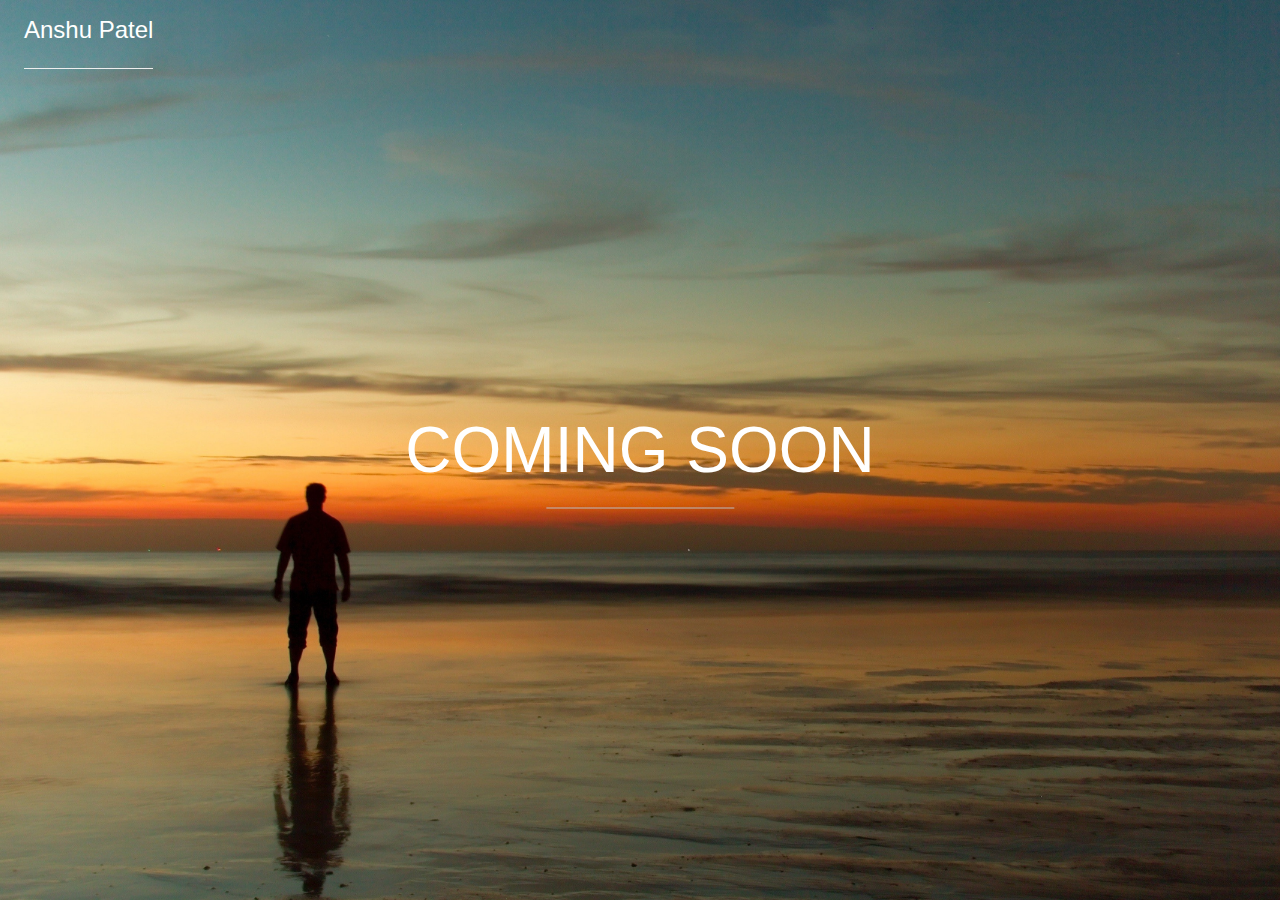
==== index.html @ 8e009907 "Portfolio Coming Soon" ====
<!DOCTYPE html>
<html>
<title>Anshu's Portfolio</title>
<meta charset="UTF-8">
<meta name="viewport" content="width=device-width, initial-scale=1">
<link rel="stylesheet" href="link1.css">
<link rel="stylesheet" href="link2.css">
<style>
body,h1 {font-family: "Raleway", sans-serif}
body, html {height: 100%}
.bgimg {
    background-image: url('port.jpg');
    min-height: 100%;
    background-position: center;
    background-size: cover;
}
</style>
<body>

<div class="bgimg w3-display-container w3-animate-opacity w3-text-white">
  <div class="w3-display-topleft w3-padding-large w3-xlarge">
    Anshu Patel<hr>
  </div>
  <div class="w3-display-middle">
    <h1 class="w3-jumbo w3-animate-top">COMING SOON</h1>
    <hr class="w3-border-grey" style="margin:auto;width:40%">
  </div>
</div>

</body>
</html>
---- link1.css ----
/* W3.CSS 4.04 Apr 2017 by Jan Egil and Borge Refsnes */
.html{
    box-sizing:border-box
}*,
*:before,*:after{box-sizing:inherit}
/* Extract from normalize.css by Nicolas Gallagher and Jonathan Neal git.io/normalize */
.html{
    -ms-text-size-adjust:100%;
    -webkit-text-size-adjust:100%
}
body{
    margin:0
}
article,aside,details,figcaption,figure,footer,header,main,menu,nav,section,summary{display:block}
audio,canvas,progress,video{display:inline-block}progress{vertical-align:baseline}
audio:not([controls]){display:none;height:0}[hidden],template{display:none}
a{background-color:transparent;-webkit-text-decoration-skip:objects}
a:active,a:hover{outline-width:0}abbr[title]{border-bottom:none;text-decoration:underline;text-decoration:underline dotted}
dfn{font-style:italic}mark{background:#ff0;color:#000}
small{font-size:80%}sub,sup{font-size:75%;line-height:0;position:relative;vertical-align:baseline}
sub{bottom:-0.25em}sup{top:-0.5em}figure{margin:1em 40px}img{border-style:none}svg:not(:root){overflow:hidden}
code,kbd,pre,samp{font-family:monospace,monospace;font-size:1em}hr{box-sizing:content-box;height:0;overflow:visible}
button,input,select,textarea{font:inherit;margin:0}optgroup{font-weight:bold}
button,input{overflow:visible}button,select{text-transform:none}
button,html [type=button],[type=reset],[type=submit]{-webkit-appearance:button}
button::-moz-focus-inner, [type=button]::-moz-focus-inner, [type=reset]::-moz-focus-inner, [type=submit]::-moz-focus-inner{border-style:none;padding:0}
button:-moz-focusring, [type=button]:-moz-focusring, [type=reset]:-moz-focusring, [type=submit]:-moz-focusring{outline:1px dotted ButtonText}
fieldset{border:1px solid #c0c0c0;margin:0 2px;padding:.35em .625em .75em}
legend{color:inherit;display:table;max-width:100%;padding:0;white-space:normal}textarea{overflow:auto}
[type=checkbox],[type=radio]{padding:0}
[type=number]::-webkit-inner-spin-button,[type=number]::-webkit-outer-spin-button{height:auto}
[type=search]{-webkit-appearance:textfield;outline-offset:-2px}
[type=search]::-webkit-search-cancel-button,[type=search]::-webkit-search-decoration{-webkit-appearance:none}
::-webkit-input-placeholder{color:inherit;opacity:0.54}
::-webkit-file-upload-button{-webkit-appearance:button;font:inherit}
/* End extract */
html,body{font-family:Verdana,sans-serif;font-size:15px;line-height:1.5}html{overflow-x:hidden}
.h1{font-size:36px}h2{font-size:30px}h3{font-size:24px}h4{font-size:20px}h5{font-size:18px}h6{font-size:16px}.w3-serif{font-family:serif}
h1,h2,h3,h4,h5,h6{font-family:"Segoe UI",Arial,sans-serif;font-weight:400;margin:10px 0}.w3-wide{letter-spacing:4px}
hr{border:0;border-top:1px solid #eee;margin:20px 0}
.w3-image{max-width:100%;height:auto}img{margin-bottom:-5px}a{color:inherit}
.w3-table,.w3-table-all{border-collapse:collapse;border-spacing:0;width:100%;display:table}.w3-table-all{border:1px solid #ccc}
.w3-bordered tr,.w3-table-all tr{border-bottom:1px solid #ddd}.w3-striped tbody tr:nth-child(even){background-color:#f1f1f1}
.w3-table-all tr:nth-child(odd){background-color:#fff}.w3-table-all tr:nth-child(even){background-color:#f1f1f1}
.w3-hoverable tbody tr:hover,.w3-ul.w3-hoverable li:hover{background-color:#ccc}.w3-centered tr th,.w3-centered tr td{text-align:center}
.w3-table td,.w3-table th,.w3-table-all td,.w3-table-all th{padding:8px 8px;display:table-cell;text-align:left;vertical-align:top}
.w3-table th:first-child,.w3-table td:first-child,.w3-table-all th:first-child,.w3-table-all td:first-child{padding-left:16px}
.w3-btn,.w3-button{border:none;display:inline-block;outline:0;padding:8px 16px;vertical-align:middle;overflow:hidden;text-decoration:none;color:inherit;background-color:inherit;text-align:center;cursor:pointer;white-space:nowrap}
.w3-btn:hover{box-shadow:0 8px 16px 0 rgba(0,0,0,0.2),0 6px 20px 0 rgba(0,0,0,0.19)}
.w3-btn,.w3-button{-webkit-touch-callout:none;-webkit-user-select:none;-khtml-user-select:none;-moz-user-select:none;-ms-user-select:none;user-select:none}   
.w3-disabled,.w3-btn:disabled,.w3-button:disabled{cursor:not-allowed;opacity:0.3}.w3-disabled *,:disabled *{pointer-events:none}
.w3-btn.w3-disabled:hover,.w3-btn:disabled:hover{box-shadow:none}
.w3-badge,.w3-tag{background-color:#000;color:#fff;display:inline-block;padding-left:8px;padding-right:8px;text-align:center}.w3-badge{border-radius:50%}
.w3-ul{list-style-type:none;padding:0;margin:0}.w3-ul li{padding:8px 16px;border-bottom:1px solid #ddd}.w3-ul li:last-child{border-bottom:none}
.w3-tooltip,.w3-display-container{position:relative}.w3-tooltip .w3-text{display:none}.w3-tooltip:hover .w3-text{display:inline-block}
.w3-ripple:active{opacity:0.5}.w3-ripple{transition:opacity 0s}
.w3-input{padding:8px;display:block;border:none;border-bottom:1px solid #ccc;width:100%}
.w3-select{padding:9px 0;width:100%;border:none;border-bottom:1px solid #ccc}
.w3-dropdown-click,.w3-dropdown-hover{position:relative;display:inline-block;cursor:pointer}
.w3-dropdown-hover:hover .w3-dropdown-content{display:block;z-index:1}
.w3-dropdown-hover:first-child,.w3-dropdown-click:hover{background-color:#ccc;color:#000}
.w3-dropdown-hover:hover > .w3-button:first-child,.w3-dropdown-click:hover > .w3-button:first-child{background-color:#ccc;color:#000}
.w3-dropdown-content{cursor:auto;color:#000;background-color:#fff;display:none;position:absolute;min-width:160px;margin:0;padding:0}
.w3-check,.w3-radio{width:24px;height:24px;position:relative;top:6px}
.w3-sidebar{height:100%;width:200px;background-color:#fff;position:fixed!important;z-index:1;overflow:auto}
.w3-bar-block .w3-dropdown-hover,.w3-bar-block .w3-dropdown-click{width:100%}
.w3-bar-block .w3-dropdown-hover .w3-dropdown-content,.w3-bar-block .w3-dropdown-click .w3-dropdown-content{min-width:100%}
.w3-bar-block .w3-dropdown-hover .w3-button,.w3-bar-block .w3-dropdown-click .w3-button{width:100%;text-align:left;padding:8px 16px}
.w3-main,#main{transition:margin-left .4s}
.w3-modal{z-index:3;display:none;padding-top:100px;position:fixed;left:0;top:0;width:100%;height:100%;overflow:auto;background-color:rgb(0,0,0);background-color:rgba(0,0,0,0.4)}
.w3-modal-content{margin:auto;background-color:#fff;position:relative;padding:0;outline:0;width:600px}
.w3-bar{width:100%;overflow:hidden}.w3-center .w3-bar{display:inline-block;width:auto}
.w3-bar .w3-bar-item{padding:8px 16px;float:left;width:auto;border:none;outline:none;display:block}
.w3-bar .w3-dropdown-hover,.w3-bar .w3-dropdown-click{position:static;float:left}
.w3-bar .w3-button{white-space:normal}
.w3-bar-block .w3-bar-item{width:100%;display:block;padding:8px 16px;text-align:left;border:none;outline:none;white-space:normal;float:none}
.w3-bar-block.w3-center .w3-bar-item{text-align:center}.w3-block{display:block;width:100%}
.w3-responsive{overflow-x:auto}
.w3-container:after,.w3-container:before,.w3-panel:after,.w3-panel:before,.w3-row:after,.w3-row:before,.w3-row-padding:after,.w3-row-padding:before,
.w3-cell-row:before,.w3-cell-row:after,.w3-clear:after,.w3-clear:before,.w3-bar:before,.w3-bar:after{content:"";display:table;clear:both}
.w3-col,.w3-half,.w3-third,.w3-twothird,.w3-threequarter,.w3-quarter{float:left;width:100%}
.w3-col.s1{width:8.33333%}.w3-col.s2{width:16.66666%}.w3-col.s3{width:24.99999%}.w3-col.s4{width:33.33333%}
.w3-col.s5{width:41.66666%}.w3-col.s6{width:49.99999%}.w3-col.s7{width:58.33333%}.w3-col.s8{width:66.66666%}
.w3-col.s9{width:74.99999%}.w3-col.s10{width:83.33333%}.w3-col.s11{width:91.66666%}.w3-col.s12{width:99.99999%}
@media (min-width:601px){.w3-col.m1{width:8.33333%}.w3-col.m2{width:16.66666%}.w3-col.m3,.w3-quarter{width:24.99999%}.w3-col.m4,.w3-third{width:33.33333%}
.w3-col.m5{width:41.66666%}.w3-col.m6,.w3-half{width:49.99999%}.w3-col.m7{width:58.33333%}.w3-col.m8,.w3-twothird{width:66.66666%}
.w3-col.m9,.w3-threequarter{width:74.99999%}.w3-col.m10{width:83.33333%}.w3-col.m11{width:91.66666%}.w3-col.m12{width:99.99999%}}
@media (min-width:993px){.w3-col.l1{width:8.33333%}.w3-col.l2{width:16.66666%}.w3-col.l3{width:24.99999%}.w3-col.l4{width:33.33333%}
.w3-col.l5{width:41.66666%}.w3-col.l6{width:49.99999%}.w3-col.l7{width:58.33333%}.w3-col.l8{width:66.66666%}
.w3-col.l9{width:74.99999%}.w3-col.l10{width:83.33333%}.w3-col.l11{width:91.66666%}.w3-col.l12{width:99.99999%}}
.w3-content{max-width:980px;margin:auto}.w3-rest{overflow:hidden}
.w3-cell-row{display:table;width:100%}.w3-cell{display:table-cell}
.w3-cell-top{vertical-align:top}.w3-cell-middle{vertical-align:middle}.w3-cell-bottom{vertical-align:bottom}
.w3-hide{display:none!important}.w3-show-block,.w3-show{display:block!important}.w3-show-inline-block{display:inline-block!important}
@media (max-width:600px){.w3-modal-content{margin:0 10px;width:auto!important}.w3-modal{padding-top:30px}
.w3-dropdown-hover.w3-mobile .w3-dropdown-content,.w3-dropdown-click.w3-mobile .w3-dropdown-content{position:relative}	
.w3-hide-small{display:none!important}.w3-mobile{display:block;width:100%!important}.w3-bar-item.w3-mobile,.w3-dropdown-hover.w3-mobile,.w3-dropdown-click.w3-mobile{text-align:center}
.w3-dropdown-hover.w3-mobile,.w3-dropdown-hover.w3-mobile .w3-btn,.w3-dropdown-hover.w3-mobile .w3-button,.w3-dropdown-click.w3-mobile,.w3-dropdown-click.w3-mobile .w3-btn,.w3-dropdown-click.w3-mobile .w3-button{width:100%}}
@media (max-width:768px){.w3-modal-content{width:500px}.w3-modal{padding-top:50px}}
@media (min-width:993px){.w3-modal-content{width:900px}.w3-hide-large{display:none!important}.w3-sidebar.w3-collapse{display:block!important}}
@media (max-width:992px) and (min-width:601px){.w3-hide-medium{display:none!important}}
@media (max-width:992px){.w3-sidebar.w3-collapse{display:none}.w3-main{margin-left:0!important;margin-right:0!important}}
.w3-top,.w3-bottom{position:fixed;width:100%;z-index:1}.w3-top{top:0}.w3-bottom{bottom:0}
.w3-overlay{position:fixed;display:none;width:100%;height:100%;top:0;left:0;right:0;bottom:0;background-color:rgba(0,0,0,0.5);z-index:2}
.w3-display-topleft{position:absolute;left:0;top:0}.w3-display-topright{position:absolute;right:0;top:0}
.w3-display-bottomleft{position:absolute;left:0;bottom:0}.w3-display-bottomright{position:absolute;right:0;bottom:0}
.w3-display-middle{position:absolute;top:50%;left:50%;transform:translate(-50%,-50%);-ms-transform:translate(-50%,-50%)}
.w3-display-left{position:absolute;top:50%;left:0%;transform:translate(0%,-50%);-ms-transform:translate(-0%,-50%)}
.w3-display-right{position:absolute;top:50%;right:0%;transform:translate(0%,-50%);-ms-transform:translate(0%,-50%)}
.w3-display-topmiddle{position:absolute;left:50%;top:0;transform:translate(-50%,0%);-ms-transform:translate(-50%,0%)}
.w3-display-bottommiddle{position:absolute;left:50%;bottom:0;transform:translate(-50%,0%);-ms-transform:translate(-50%,0%)}
.w3-display-container:hover .w3-display-hover{display:block}.w3-display-container:hover span.w3-display-hover{display:inline-block}.w3-display-hover{display:none}
.w3-display-position{position:absolute}
.w3-circle{border-radius:50%}
.w3-round-small{border-radius:2px}.w3-round,.w3-round-medium{border-radius:4px}.w3-round-large{border-radius:8px}.w3-round-xlarge{border-radius:16px}.w3-round-xxlarge{border-radius:32px}
.w3-row-padding,.w3-row-padding>.w3-half,.w3-row-padding>.w3-third,.w3-row-padding>.w3-twothird,.w3-row-padding>.w3-threequarter,.w3-row-padding>.w3-quarter,.w3-row-padding>.w3-col{padding:0 8px}
.w3-container,.w3-panel{padding:0.01em 16px}.w3-panel{margin-top:16px;margin-bottom:16px}
.w3-code,.w3-codespan{font-family:Consolas,"courier new";font-size:16px}
.w3-code{width:auto;background-color:#fff;padding:8px 12px;border-left:4px solid #4CAF50;word-wrap:break-word}
.w3-codespan{color:crimson;background-color:#f1f1f1;padding-left:4px;padding-right:4px;font-size:110%}
.w3-card,.w3-card-2{box-shadow:0 2px 5px 0 rgba(0,0,0,0.16),0 2px 10px 0 rgba(0,0,0,0.12)}
.w3-card-4,.w3-hover-shadow:hover{box-shadow:0 4px 10px 0 rgba(0,0,0,0.2),0 4px 20px 0 rgba(0,0,0,0.19)}
.w3-spin{animation:w3-spin 2s infinite linear}@keyframes w3-spin{0%{transform:rotate(0deg)}100%{transform:rotate(359deg)}}
.w3-animate-fading{animation:fading 10s infinite}@keyframes fading{0%{opacity:0}50%{opacity:1}100%{opacity:0}}
.w3-animate-opacity{animation:opac 0.8s}@keyframes opac{from{opacity:0} to{opacity:1}}
.w3-animate-top{position:relative;animation:animatetop 0.4s}@keyframes animatetop{from{top:-300px;opacity:0} to{top:0;opacity:1}}
.w3-animate-left{position:relative;animation:animateleft 0.4s}@keyframes animateleft{from{left:-300px;opacity:0} to{left:0;opacity:1}}
.w3-animate-right{position:relative;animation:animateright 0.4s}@keyframes animateright{from{right:-300px;opacity:0} to{right:0;opacity:1}}
.w3-animate-bottom{position:relative;animation:animatebottom 0.4s}@keyframes animatebottom{from{bottom:-300px;opacity:0} to{bottom:0;opacity:1}}
.w3-animate-zoom {animation:animatezoom 0.6s}@keyframes animatezoom{from{transform:scale(0)} to{transform:scale(1)}}
.w3-animate-input{transition:width 0.4s ease-in-out}.w3-animate-input:focus{width:100%!important}
.w3-opacity,.w3-hover-opacity:hover{opacity:0.60}.w3-opacity-off,.w3-hover-opacity-off:hover{opacity:1}
.w3-opacity-max{opacity:0.25}.w3-opacity-min{opacity:0.75}
.w3-greyscale-max,.w3-grayscale-max,.w3-hover-greyscale:hover,.w3-hover-grayscale:hover{filter:grayscale(100%)}
.w3-greyscale,.w3-grayscale{filter:grayscale(75%)}.w3-greyscale-min,.w3-grayscale-min{filter:grayscale(50%)}
.w3-sepia{filter:sepia(75%)}.w3-sepia-max,.w3-hover-sepia:hover{filter:sepia(100%)}.w3-sepia-min{filter:sepia(50%)}
.w3-tiny{font-size:10px!important}.w3-small{font-size:12px!important}.w3-medium{font-size:15px!important}.w3-large{font-size:18px!important}
.w3-xlarge{font-size:24px!important}.w3-xxlarge{font-size:36px!important}.w3-xxxlarge{font-size:48px!important}.w3-jumbo{font-size:64px!important}
.w3-left-align{text-align:left!important}.w3-right-align{text-align:right!important}.w3-justify{text-align:justify!important}.w3-center{text-align:center!important}
.w3-border-0{border:0!important}.w3-border{border:1px solid #ccc!important}
.w3-border-top{border-top:1px solid #ccc!important}.w3-border-bottom{border-bottom:1px solid #ccc!important}
.w3-border-left{border-left:1px solid #ccc!important}.w3-border-right{border-right:1px solid #ccc!important}
.w3-topbar{border-top:6px solid #ccc!important}.w3-bottombar{border-bottom:6px solid #ccc!important}
.w3-leftbar{border-left:6px solid #ccc!important}.w3-rightbar{border-right:6px solid #ccc!important}
.w3-section,.w3-code{margin-top:16px!important;margin-bottom:16px!important}
.w3-margin{margin:16px!important}.w3-margin-top{margin-top:16px!important}.w3-margin-bottom{margin-bottom:16px!important}
.w3-margin-left{margin-left:16px!important}.w3-margin-right{margin-right:16px!important}
.w3-padding-small{padding:4px 8px!important}.w3-padding{padding:8px 16px!important}.w3-padding-large{padding:12px 24px!important}
.w3-padding-16{padding-top:16px!important;padding-bottom:16px!important}.w3-padding-24{padding-top:24px!important;padding-bottom:24px!important}
.w3-padding-32{padding-top:32px!important;padding-bottom:32px!important}.w3-padding-48{padding-top:48px!important;padding-bottom:48px!important}
.w3-padding-64{padding-top:64px!important;padding-bottom:64px!important}
.w3-left{float:left!important}.w3-right{float:right!important}
.w3-button:hover{color:#000!important;background-color:#ccc!important}
.w3-transparent,.w3-hover-none:hover{background-color:transparent!important}
.w3-hover-none:hover{box-shadow:none!important}
/* Colors */
.w3-amber,.w3-hover-amber:hover{color:#000!important;background-color:#ffc107!important}
.w3-aqua,.w3-hover-aqua:hover{color:#000!important;background-color:#00ffff!important}
.w3-blue,.w3-hover-blue:hover{color:#fff!important;background-color:#2196F3!important}
.w3-light-blue,.w3-hover-light-blue:hover{color:#000!important;background-color:#87CEEB!important}
.w3-brown,.w3-hover-brown:hover{color:#fff!important;background-color:#795548!important}
.w3-cyan,.w3-hover-cyan:hover{color:#000!important;background-color:#00bcd4!important}
.w3-blue-grey,.w3-hover-blue-grey:hover,.w3-blue-gray,.w3-hover-blue-gray:hover{color:#fff!important;background-color:#607d8b!important}
.w3-green,.w3-hover-green:hover{color:#fff!important;background-color:#4CAF50!important}
.w3-light-green,.w3-hover-light-green:hover{color:#000!important;background-color:#8bc34a!important}
.w3-indigo,.w3-hover-indigo:hover{color:#fff!important;background-color:#3f51b5!important}
.w3-khaki,.w3-hover-khaki:hover{color:#000!important;background-color:#f0e68c!important}
.w3-lime,.w3-hover-lime:hover{color:#000!important;background-color:#cddc39!important}
.w3-orange,.w3-hover-orange:hover{color:#000!important;background-color:#ff9800!important}
.w3-deep-orange,.w3-hover-deep-orange:hover{color:#fff!important;background-color:#ff5722!important}
.w3-pink,.w3-hover-pink:hover{color:#fff!important;background-color:#e91e63!important}
.w3-purple,.w3-hover-purple:hover{color:#fff!important;background-color:#9c27b0!important}
.w3-deep-purple,.w3-hover-deep-purple:hover{color:#fff!important;background-color:#673ab7!important}
.w3-red,.w3-hover-red:hover{color:#fff!important;background-color:#f44336!important}
.w3-sand,.w3-hover-sand:hover{color:#000!important;background-color:#fdf5e6!important}
.w3-teal,.w3-hover-teal:hover{color:#fff!important;background-color:#009688!important}
.w3-yellow,.w3-hover-yellow:hover{color:#000!important;background-color:#ffeb3b!important}
.w3-white,.w3-hover-white:hover{color:#000!important;background-color:#fff!important}
.w3-black,.w3-hover-black:hover{color:#fff!important;background-color:#000!important}
.w3-grey,.w3-hover-grey:hover,.w3-gray,.w3-hover-gray:hover{color:#000!important;background-color:#bbb!important}
.w3-light-grey,.w3-hover-light-grey:hover,.w3-light-gray,.w3-hover-light-gray:hover{color:#000!important;background-color:#f1f1f1!important}
.w3-dark-grey,.w3-hover-dark-grey:hover,.w3-dark-gray,.w3-hover-dark-gray:hover{color:#fff!important;background-color:#616161!important}
.w3-pale-red,.w3-hover-pale-red:hover{color:#000!important;background-color:#ffdddd!important}
.w3-pale-green,.w3-hover-pale-green:hover{color:#000!important;background-color:#ddffdd!important}
.w3-pale-yellow,.w3-hover-pale-yellow:hover{color:#000!important;background-color:#ffffcc!important}
.w3-pale-blue,.w3-hover-pale-blue:hover{color:#000!important;background-color:#ddffff!important}
.w3-text-red,.w3-hover-text-red:hover{color:#f44336!important}
.w3-text-green,.w3-hover-text-green:hover{color:#4CAF50!important}
.w3-text-blue,.w3-hover-text-blue:hover{color:#2196F3!important}
.w3-text-yellow,.w3-hover-text-yellow:hover{color:#ffeb3b!important}
.w3-text-white,.w3-hover-text-white:hover{color:#fff!important}
.w3-text-black,.w3-hover-text-black:hover{color:#000!important}
.w3-text-grey,.w3-hover-text-grey:hover,.w3-text-gray,.w3-hover-text-gray:hover{color:#757575!important}
.w3-text-amber{color:#ffc107!important}
.w3-text-aqua{color:#00ffff!important}
.w3-text-light-blue{color:#87CEEB!important}
.w3-text-brown{color:#795548!important}
.w3-text-cyan{color:#00bcd4!important}
.w3-text-blue-grey,.w3-text-blue-gray{color:#607d8b!important}
.w3-text-light-green{color:#8bc34a!important}
.w3-text-indigo{color:#3f51b5!important}
.w3-text-khaki{color:#b4aa50!important}
.w3-text-lime{color:#cddc39!important}
.w3-text-orange{color:#ff9800!important}
.w3-text-deep-orange{color:#ff5722!important}
.w3-text-pink{color:#e91e63!important}
.w3-text-purple{color:#9c27b0!important}
.w3-text-deep-purple{color:#673ab7!important}
.w3-text-sand{color:#fdf5e6!important}
.w3-text-teal{color:#009688!important}
.w3-text-light-grey,.w3-hover-text-light-grey:hover,.w3-text-light-gray,.w3-hover-text-light-gray:hover{color:#f1f1f1!important}
.w3-text-dark-grey,.w3-hover-text-dark-grey:hover,.w3-text-dark-gray,.w3-hover-text-dark-gray:hover{color:#3a3a3a!important}
.w3-border-red,.w3-hover-border-red:hover{border-color:#f44336!important}
.w3-border-green,.w3-hover-border-green:hover{border-color:#4CAF50!important}
.w3-border-blue,.w3-hover-border-blue:hover{border-color:#2196F3!important}
.w3-border-yellow,.w3-hover-border-yellow:hover{border-color:#ffeb3b!important}
.w3-border-white,.w3-hover-border-white:hover{border-color:#fff!important}
.w3-border-black,.w3-hover-border-black:hover{border-color:#000!important}
.w3-border-grey,.w3-hover-border-grey:hover,.w3-border-gray,.w3-hover-border-gray:hover{border-color:#bbb!important}
---- link2.css ----
/* latin-ext */
.font-face {
  font-family: 'Raleway';
  font-style: normal;
  font-weight: 400;
  src: local('Raleway'), local('Raleway-Regular'), url(https://fonts.gstatic.com/s/raleway/v11/YZaO6llzOP57DpTBv2GnyFKPGs1ZzpMvnHX-7fPOuAc.woff2) format('woff2');
  unicode-range: U+0100-024F, U+1E00-1EFF, U+20A0-20AB, U+20AD-20CF, U+2C60-2C7F, U+A720-A7FF;
}
/* latin */
.font-face {
  font-family: 'Raleway';
  font-style: normal;
  font-weight: 400;
  src: local('Raleway'), local('Raleway-Regular'), url(https://fonts.gstatic.com/s/raleway/v11/QAUlVt1jXOgQavlW5wEfxQLUuEpTyoUstqEm5AMlJo4.woff2) format('woff2');
  unicode-range: U+0000-00FF, U+0131, U+0152-0153, U+02C6, U+02DA, U+02DC, U+2000-206F, U+2074, U+20AC, U+2212, U+2215;
}
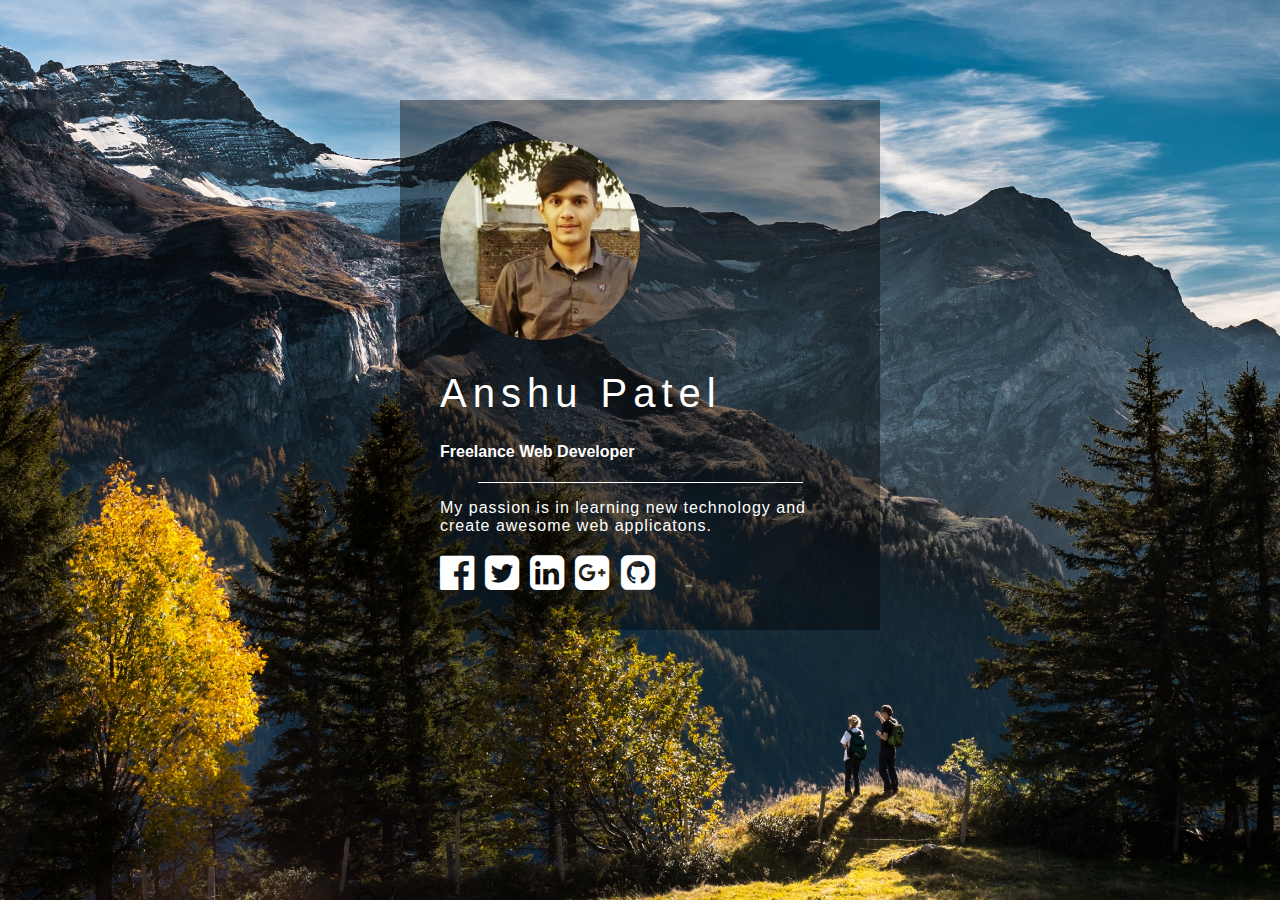
==== commit 457ae8dd: "Final touch" ====
--- a/index.html
+++ b/index.html
@@ -1,31 +1,27 @@
 <!DOCTYPE html>
 <html>
-<title>Anshu's Portfolio</title>
-<meta charset="UTF-8">
-<meta name="viewport" content="width=device-width, initial-scale=1">
-<link rel="stylesheet" href="link1.css">
-<link rel="stylesheet" href="link2.css">
-<style>
-body,h1 {font-family: "Raleway", sans-serif}
-body, html {height: 100%}
-.bgimg {
-    background-image: url('port.jpg');
-    min-height: 100%;
-    background-position: center;
-    background-size: cover;
-}
-</style>
+<head>
+	<title>Anshu Patel</title>
+	<link rel="stylesheet" type="text/css" href="css/style.css">
+	<link href="https://maxcdn.bootstrapcdn.com/font-awesome/4.7.0/css/font-awesome.min.css" rel="stylesheet" integrity="sha384-wvfXpqpZZVQGK6TAh5PVlGOfQNHSoD2xbE+QkPxCAFlNEevoEH3Sl0sibVcOQVnN" crossorigin="anonymous">
+</head>
 <body>
+	<div class="prof-box">
+		<img src="images/pro.jpg" class="pro-pic">
+		<h1>Anshu Patel</h1>
+		<h4>Freelance Web Developer</h4>
 
-<div class="bgimg w3-display-container w3-animate-opacity w3-text-white">
-  <div class="w3-display-topleft w3-padding-large w3-xlarge">
-    Anshu Patel<hr>
-  </div>
-  <div class="w3-display-middle">
-    <h1 class="w3-jumbo w3-animate-top">COMING SOON</h1>
-    <hr class="w3-border-grey" style="margin:auto;width:40%">
-  </div>
-</div>
+		<div class="line-break"></div>
 
+		<p>My passion is in learning new technology and create awesome web applicatons.</p>
+
+		<div class="social-icons">
+			<a href="https://www.facebook.com/andyptel"> <i class="fa fa-facebook-official" aria-hidden="true"></i></a>
+			<a href="https://twitter.com/patelanshu85"> <i class="fa fa-twitter-square" aria-hidden="true"></i></a>
+			<a href="https://www.linkedin.com/in/anshu-patel-739093113/"><i class="fa fa-linkedin-square" aria-hidden="true"></i></a>
+			<a href="https://plus.google.com/u/1/106709821915256454615"><i class="fa fa-google-plus-square" aria-hidden="true"></i></a>
+			<a href="https://github.com/ansh-ptel"><i class="fa fa-github-square" aria-hidden="true"></i></a>
+		</div>
+		</div>
 </body>
 </html>--- a/css/style.css
+++ b/css/style.css
@@ -0,0 +1,49 @@
+html { 
+  background: url(../images/background.jpg) no-repeat center center fixed; 
+  -webkit-background-size: cover;
+  -moz-background-size: cover;
+  -o-background-size: cover;
+  background-size: cover;
+  font-family: 'Helvetica Neue', sans-serif;
+}
+
+.prof-box{
+	width: 400px;
+	height: 450px;
+	background: rgba(0,0,0,0.4);
+	padding: 40px;
+	color: white;
+	margin: 0 auto;
+	margin-top: 100px;
+}
+
+.pro-pic{
+	border-radius: 50%;
+	height: 200px;
+	width: 200px;
+}	
+
+h1{
+	font-weight: 100;
+	letter-spacing: 6px;
+	font-size: 40px;
+}
+
+p{
+	font-weight: 200;
+	letter-spacing: 1px;
+}
+
+.social-icons{
+	font-size: 40px;
+}
+
+.social-icons a{
+	color: white;
+}
+
+.line-break{
+	width: 325px;
+	margin: 0 auto;
+	border-top: 1px solid white;
+}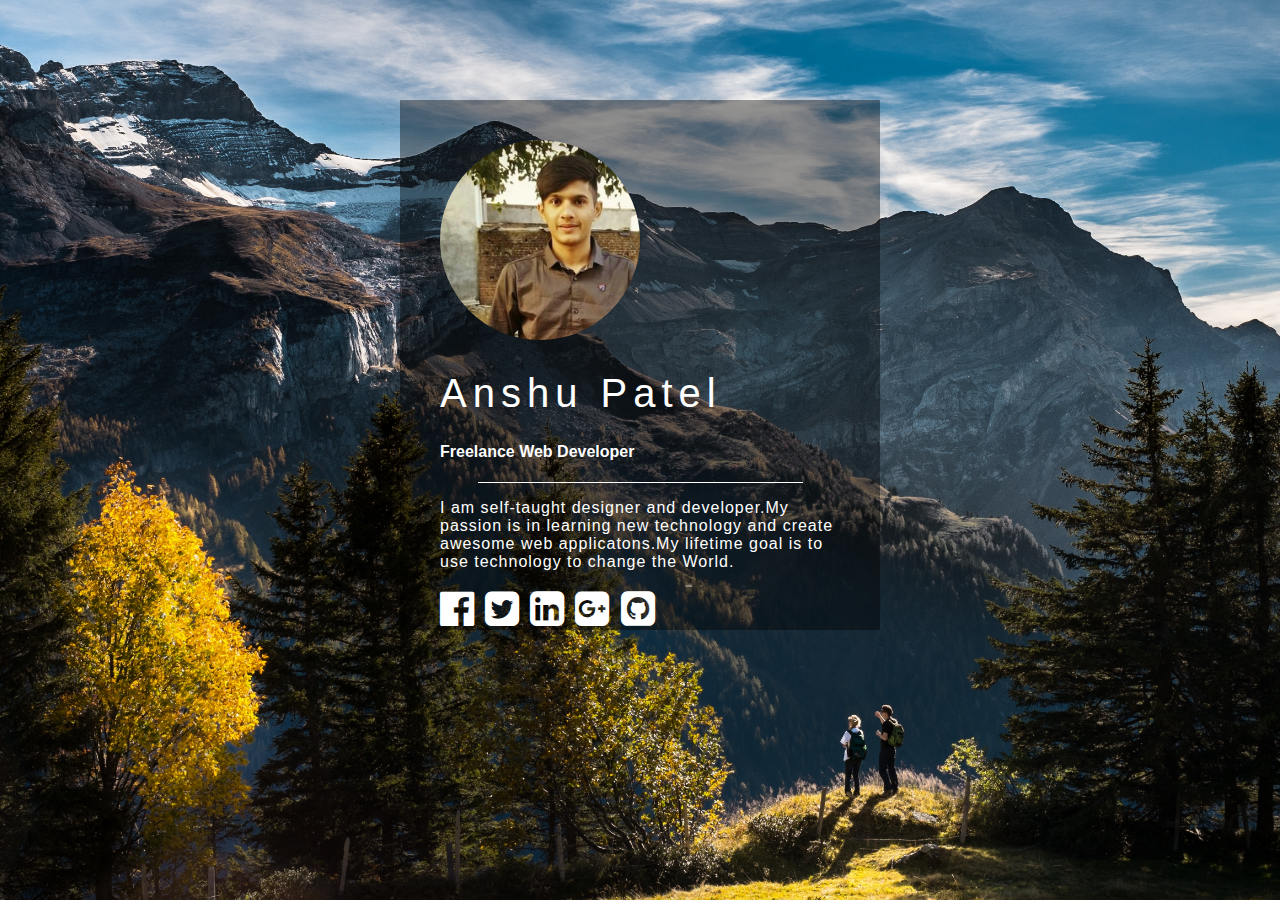
==== commit 125df51e: "Something changed into bio." ====
--- a/index.html
+++ b/index.html
@@ -13,7 +13,7 @@
 
 		<div class="line-break"></div>
 
-		<p>My passion is in learning new technology and create awesome web applicatons.</p>
+		<p>I am self-taught designer and developer.My passion is in learning new technology and create awesome web applicatons.My lifetime goal is to use technology to change the World.</p>
 
 		<div class="social-icons">
 			<a href="https://www.facebook.com/andyptel"> <i class="fa fa-facebook-official" aria-hidden="true"></i></a>
@@ -24,4 +24,4 @@
 		</div>
 		</div>
 </body>
-</html>+</html>
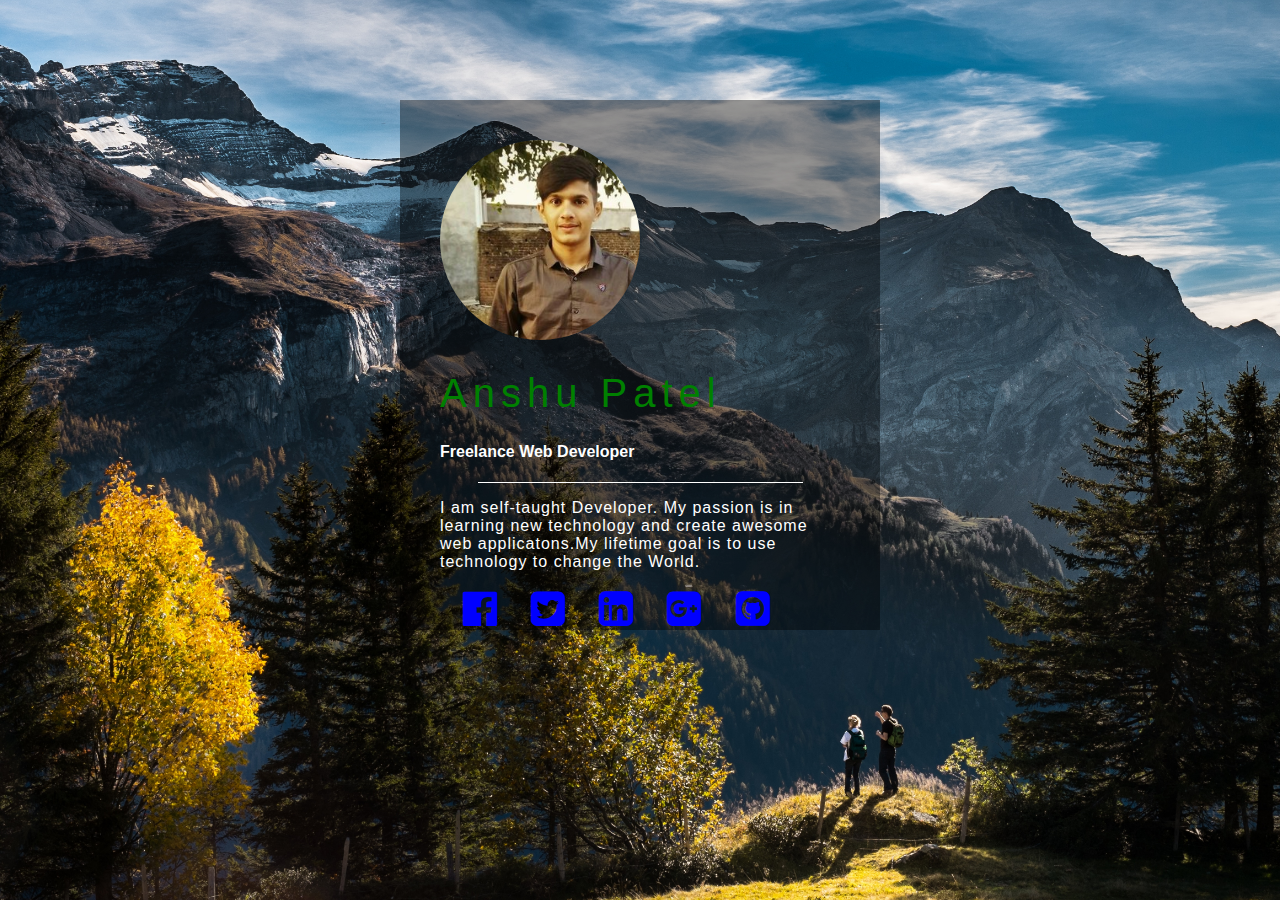
==== commit 56e23dee: "Icons and fonts updated" ====
--- a/index.html
+++ b/index.html
@@ -6,21 +6,22 @@
 	<link href="https://maxcdn.bootstrapcdn.com/font-awesome/4.7.0/css/font-awesome.min.css" rel="stylesheet" integrity="sha384-wvfXpqpZZVQGK6TAh5PVlGOfQNHSoD2xbE+QkPxCAFlNEevoEH3Sl0sibVcOQVnN" crossorigin="anonymous">
 </head>
 <body>
-	<div class="prof-box">
+	<div class="prof-box container">
 		<img src="images/pro.jpg" class="pro-pic">
 		<h1>Anshu Patel</h1>
 		<h4>Freelance Web Developer</h4>
 
 		<div class="line-break"></div>
 
-		<p>I am self-taught designer and developer.My passion is in learning new technology and create awesome web applicatons.My lifetime goal is to use technology to change the World.</p>
-
-		<div class="social-icons">
-			<a href="https://www.facebook.com/andyptel"> <i class="fa fa-facebook-official" aria-hidden="true"></i></a>
-			<a href="https://twitter.com/patelanshu85"> <i class="fa fa-twitter-square" aria-hidden="true"></i></a>
-			<a href="https://www.linkedin.com/in/anshu-patel-739093113/"><i class="fa fa-linkedin-square" aria-hidden="true"></i></a>
-			<a href="https://plus.google.com/u/1/106709821915256454615"><i class="fa fa-google-plus-square" aria-hidden="true"></i></a>
-			<a href="https://github.com/ansh-ptel"><i class="fa fa-github-square" aria-hidden="true"></i></a>
+		<p>I am self-taught Developer. My passion is in learning new technology and create awesome web applicatons.My lifetime goal is to use technology to change the World.</p>
+		<div class="row">
+		<div class="social-icons col-md-12">
+			<a href="https://www.facebook.com/andyptel" > <i class="fa fa-facebook-official" aria-hidden="true"></i></a>
+			<a href="https://twitter.com/patelanshu85" > <i class="fa fa-twitter-square" aria-hidden="true"></i></a>
+			<a href="https://www.linkedin.com/in/anshu-patel-739093113/" ><i class="fa fa-linkedin-square" aria-hidden="true"></i></a>
+			<a href="https://plus.google.com/u/1/106709821915256454615" ><i class="fa fa-google-plus-square" aria-hidden="true"></i></a>
+			<a href="https://github.com/ansh-ptel" ><i class="fa fa-github-square" aria-hidden="true"></i></a>
+		</div>
 		</div>
 		</div>
 </body>
--- a/css/style.css
+++ b/css/style.css
@@ -27,6 +27,7 @@
 	font-weight: 100;
 	letter-spacing: 6px;
 	font-size: 40px;
+	color: green;
 }
 
 p{
@@ -36,10 +37,12 @@
 
 .social-icons{
 	font-size: 40px;
+	
 }
 
 .social-icons a{
-	color: white;
+	color: blue;
+	margin-left:23px;
 }
 
 .line-break{
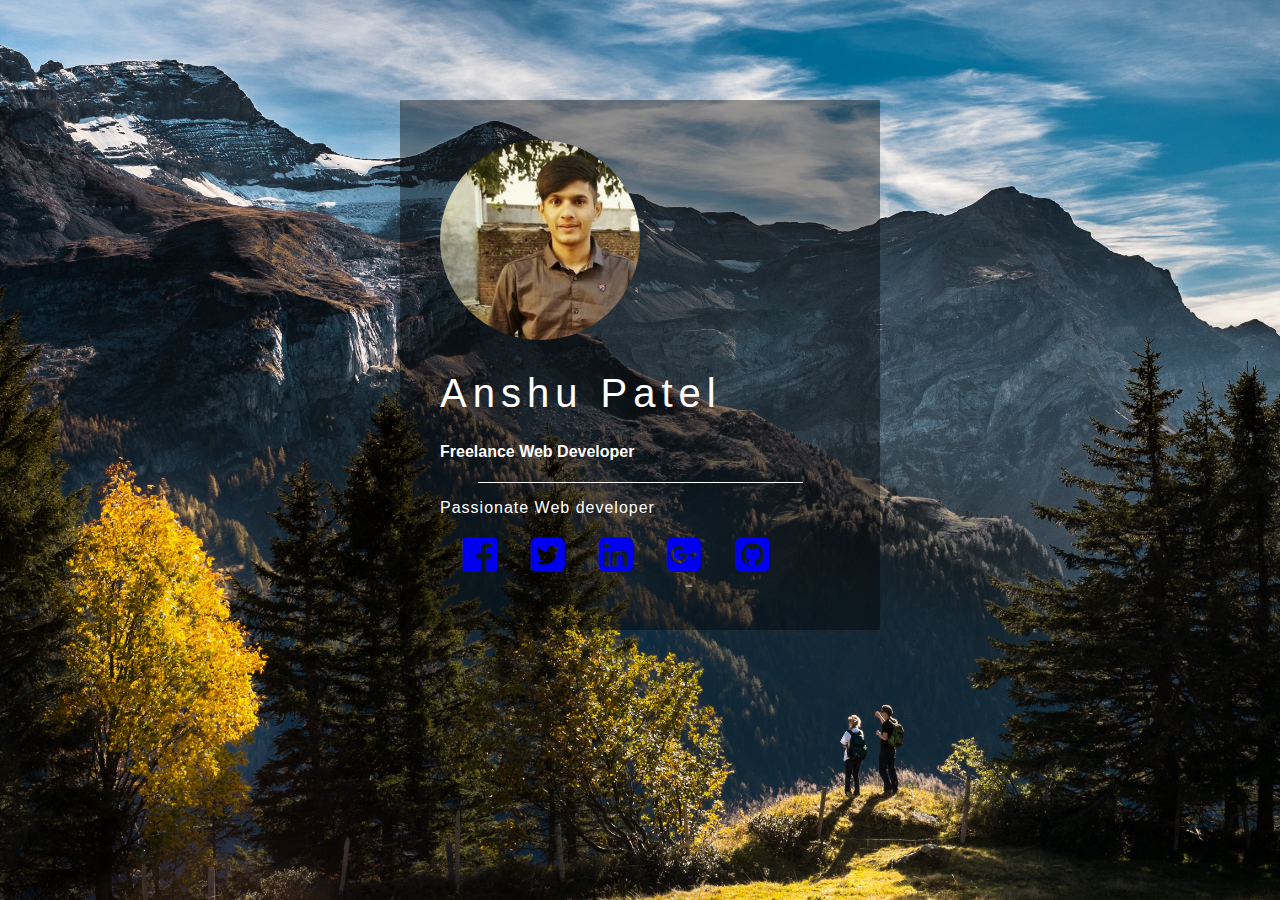
==== commit 2cecce5c: "Update index.html" ====
--- a/index.html
+++ b/index.html
@@ -13,7 +13,7 @@
 
 		<div class="line-break"></div>
 
-		<p>I am self-taught Developer. My passion is in learning new technology and create awesome web applicatons.My lifetime goal is to use technology to change the World.</p>
+		<p>Passionate Web developer</p>
 		<div class="row">
 		<div class="social-icons col-md-12">
 			<a href="https://www.facebook.com/andyptel" > <i class="fa fa-facebook-official" aria-hidden="true"></i></a>
--- a/css/style.css
+++ b/css/style.css
@@ -27,7 +27,6 @@
 	font-weight: 100;
 	letter-spacing: 6px;
 	font-size: 40px;
-	color: green;
 }
 
 p{
@@ -41,7 +40,6 @@
 }
 
 .social-icons a{
-	color: blue;
 	margin-left:23px;
 }
 
@@ -49,4 +47,4 @@
 	width: 325px;
 	margin: 0 auto;
 	border-top: 1px solid white;
-}+}
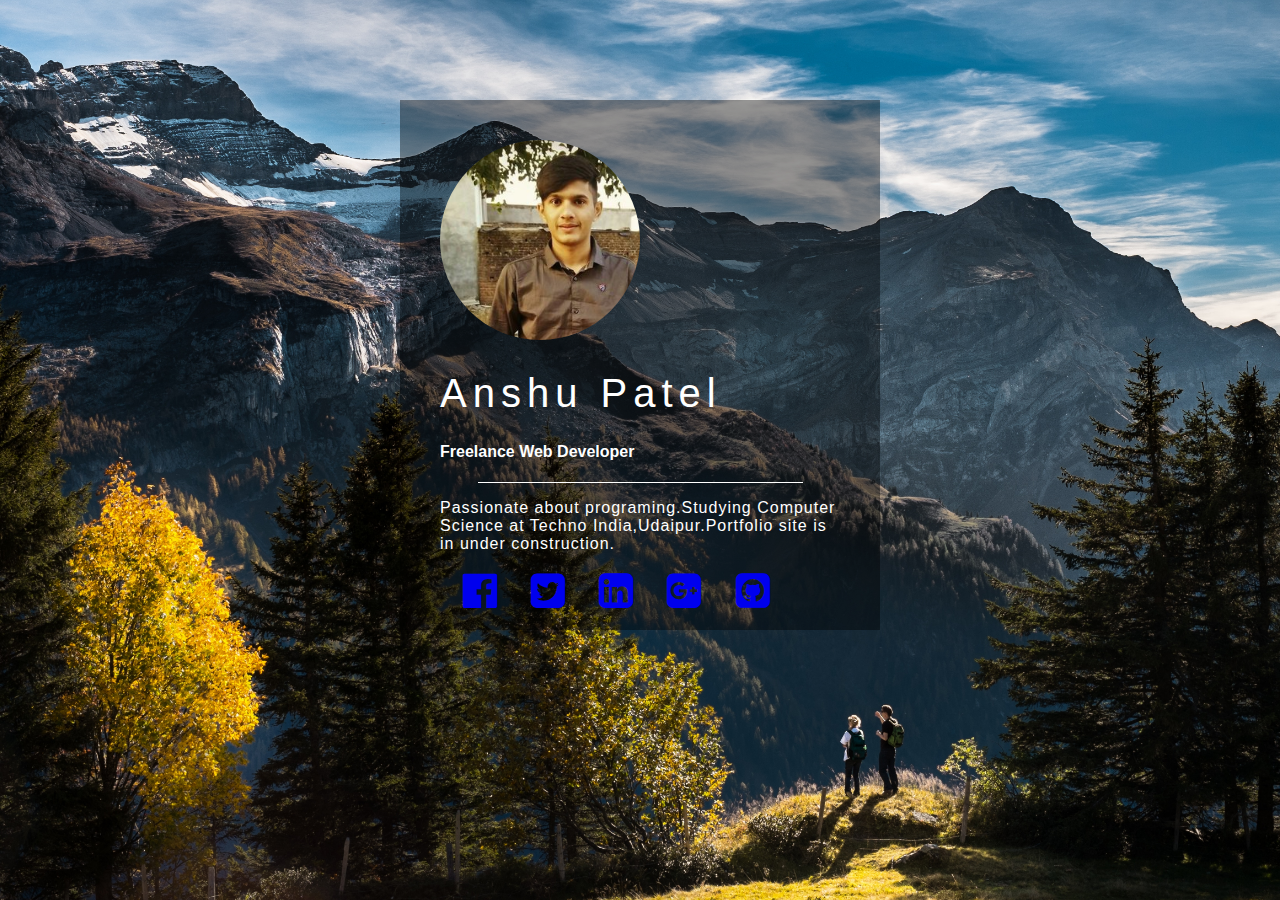
==== commit 77b33a50: "Update index.html" ====
--- a/index.html
+++ b/index.html
@@ -13,7 +13,7 @@
 
 		<div class="line-break"></div>
 
-		<p>Passionate Web developer</p>
+		<p>Passionate about programing.Studying Computer Science at Techno India,Udaipur.Portfolio site is in under construction.</p>
 		<div class="row">
 		<div class="social-icons col-md-12">
 			<a href="https://www.facebook.com/andyptel" > <i class="fa fa-facebook-official" aria-hidden="true"></i></a>
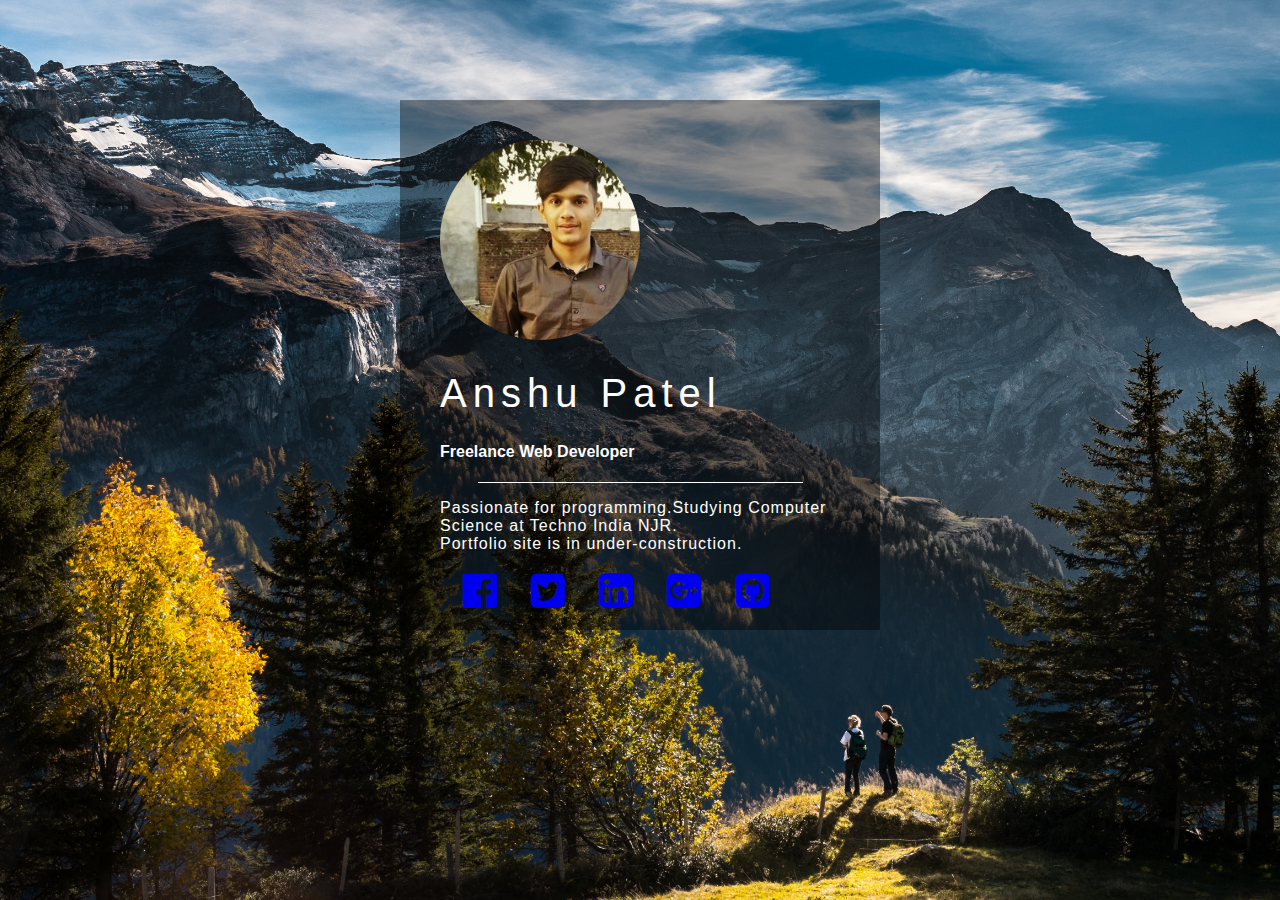
==== commit f1fc928c: "Update index.html" ====
--- a/index.html
+++ b/index.html
@@ -13,7 +13,7 @@
 
 		<div class="line-break"></div>
 
-		<p>Passionate about programing.Studying Computer Science at Techno India,Udaipur.Portfolio site is in under construction.</p>
+		<p>Passionate for programming.Studying Computer Science at Techno India NJR.<br>Portfolio site is in under-construction.</p>
 		<div class="row">
 		<div class="social-icons col-md-12">
 			<a href="https://www.facebook.com/andyptel" > <i class="fa fa-facebook-official" aria-hidden="true"></i></a>
